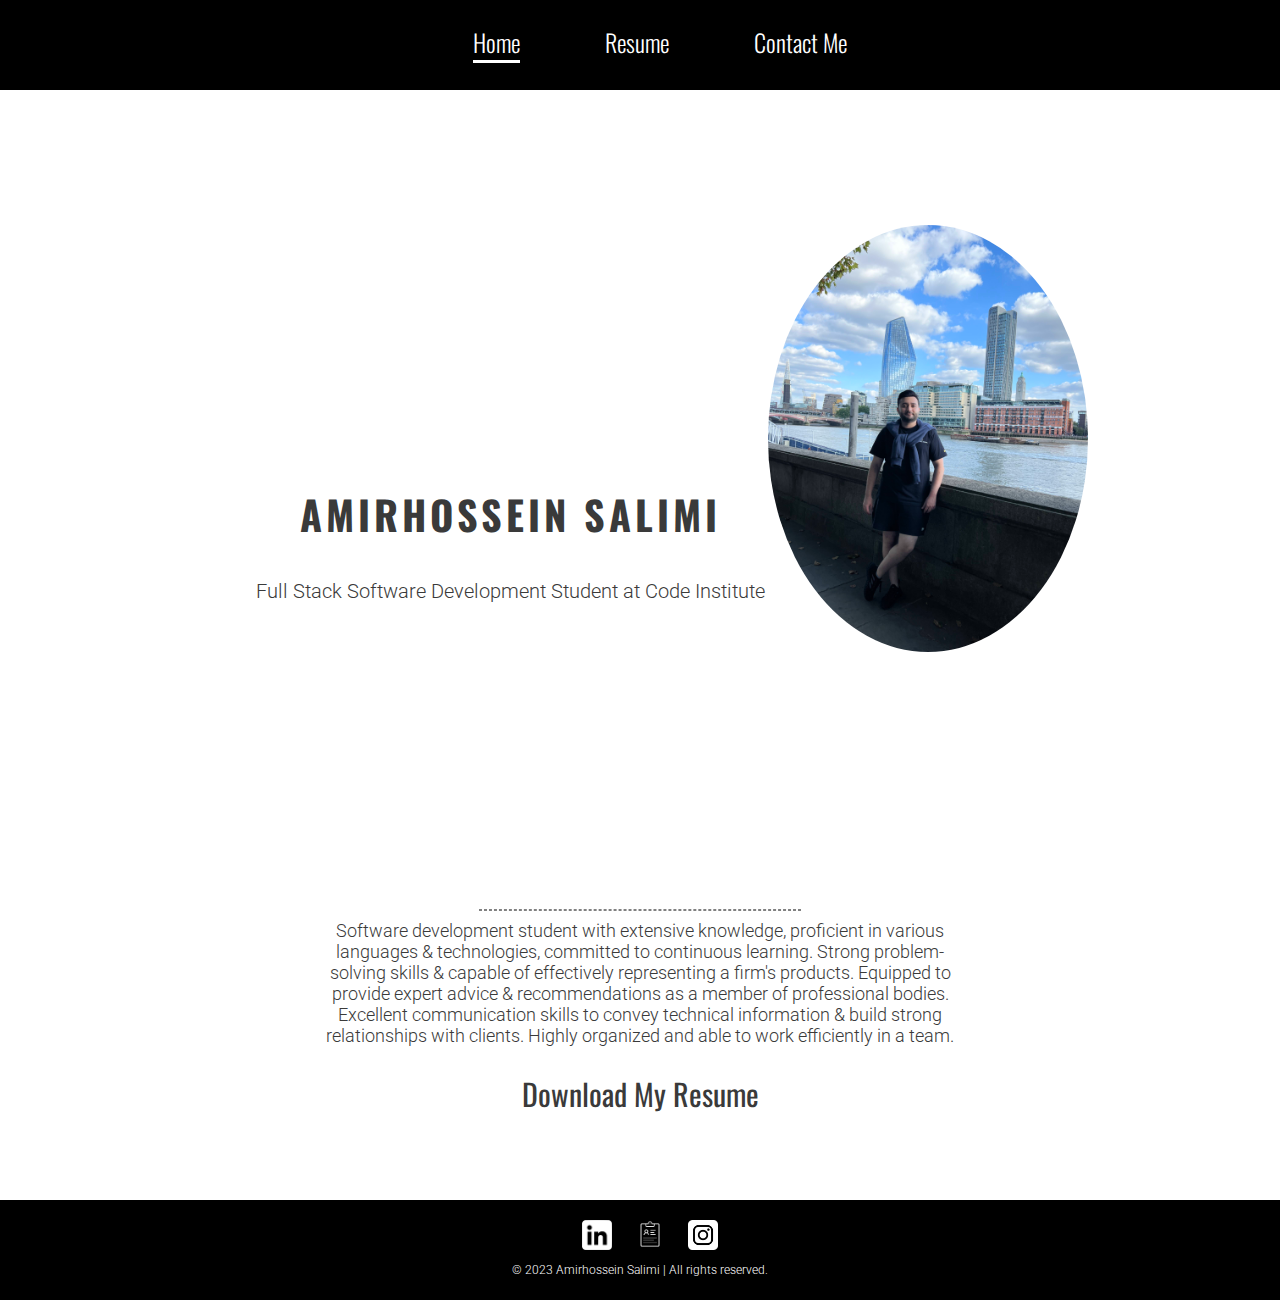
==== index.html @ 5db620be "add links and change backhround color" ====
<!DOCTYPE html>
<html lang="en">

<head>
    <meta charset="UTF-8">
    <meta http-equiv="X-UA-Compatible" content="IE=edge">
    <meta name="viewport" content="width=device-width, initial-scale=1.0">
    <meta name="description" content="Amirhossein Salimi's Resume">
    <meta name="Amirhossein Salimi, Amir, Salimi, Resume, CV, Full-stack developer, student, code institute">
    <link rel="stylesheet" href="assets/css/style.css">
    <title>Amir Salimi</title>
</head>

<body>
    <div>
        <header>
            <nav id="home-nav">
                <ul>
                    <li><a href="index.html" class="active">Home</a></li>
                    <li><a href="resume.html">Resume</a></li>
                    <li><a href="contact.html">Contact Me</a></li>
                </ul>
            </nav>
        </header>
    </div>
    <section id="banner">
        <div id="intro">
            <p>
                <h1 id="name">Amirhossein Salimi</h1>
            </p>
            <p>Full Stack Software Development Student at Code Institute</p>
        </div>
        <div><img src="assets/images/home.jpg" id="photo" alt="Me"></div>
    </section>
    <section id="bio">
        <hr>
        <div >
            <p>Software development student with extensive knowledge, proficient in various languages & technologies, committed to continuous learning. Strong problem-solving skills & capable of effectively representing a firm's products. Equipped to provide expert advice & recommendations as a member of professional bodies. Excellent communication skills to convey technical information & build strong relationships with clients. Highly organized and able to work efficiently in a team.</p>
            <p>
                <h2><a href="assets/cv/resume-amirhossein-salimi.pdf" target="_blank" class="dl">Download My Resume</a></h2>
            </p>
        </div>
    </section>
   
    <footer>
        <div class="footer" id="footer1">
            
            <a href="https://www.linkedin.com/in/amir-salimi/" target="_blank"><img src="assets/images/linkedin.png" class="icons" alt="Linkedin icon"></a>
            <a href="assets/cv/resume-amirhossein-salimi.pdf" target="_blank"><img src="assets/images/cv.png" class="icons"></a>
            <a href="https://www.instagram.com/amiirsalimi/" target="_blank"><img src="assets/images/instagram.png" class="icons" alt="Instagram icon"></a>
            <p class="copyright">© 2023 Amirhossein Salimi | All rights reserved.</p></div>
        </footer>
</body>

</html>
---- assets/css/style.css ----
@import url('https://fonts.googleapis.com/css2?family=Oswald&family=Roboto&display=swap');

body {
    font-family: Roboto, sans-serif;
    font-weight: 300;
    color: #3a3a3a;
    background-color: white;
    overflow-x: hidden;
    padding-bottom: 120px;
}

header {
    background-color: black;
    width: 100%;
    height: 10%;
    font-size: 24px;
    font-family: Oswald, sans-serif;
    position: absolute;
    top: 0; 
    left: 0;
}
nav ul {
    text-align: center;

}

nav li {
    
    margin-right: 40px;
    margin-left: 40px;
    display: inline-block;
    
}

nav a {
    text-decoration: none;
    color: #3a3a3a;
}


#name {
    line-height: 75px;
}



#banner {
    height: 1000px;
}

hr {
    width: 50%;
    border-style: dashed;
}

#name {
    font-family: Oswald, sans-serif;
    text-transform: uppercase;
    color: #3a3a3a;
    letter-spacing: 4px;
}

nav ul {
    text-align: center;

}

nav li {
    
    margin-right: 40px;
    margin-left: 40px;
    display: inline-block;
    
}

nav a {
    text-decoration: none;
    color: white;
}

nav a:hover {
    border-bottom: 3px dotted white;
}

.active {
    border-bottom: 3px solid white;
}

#photo {
    width: 25%;
    position: absolute;
    left: 60%;
    border-radius: 50%;
    top: 25%;
    animation: zoom-photo;
    animation-duration: 4s;
    animation-fill-mode: forwards;
    
}

@keyframes zoom-photo {
  from{
    transform: scale(1);
  }
  to{
    transform: scale(1.1);
  }
}
#intro {
    position: absolute;
    top: 50%;
    left: 20%;
    font-size: 20px;
    text-align: center;
    
  }

  #bio {
    max-width: 50%;
    text-align: center;
    position: absolute;
    left: 25%;
    font-size: 18px;
    height: 200px;
    top: 900px;
    
  }

  .footer {
    text-align: center;
    font-size: 12px;
    height: 100px;
  }

  .footer p {
    
    margin-top: 10px;
  }

  .icons {
    width: 30px;
    padding-top: 20px;
    padding-left: 20px;
  }

  #footer1 {
    position: absolute;
    background-color: black;
    width: 100%;
    top: 1200px;
    left: 0;
    color: white;
    
    
  }

  .resume {
    padding: 20px;
    font-family: Roboto, sans-serif;
    font-size: 16px;
    color: #3a3a3a;
    margin-top: 35%;
  }

  .uni {
    font-family: oswald, sans-serif;
    font-weight: bolder;
  }
  
  #banner2 {
    position: absolute;
    margin-bottom: 40px;
    height: 50%;
    width:100%;
    left: 0;
    top: 10%;
    font-size: x-large;
    text-align: center;
    letter-spacing: 4px;
    text-transform: uppercase;
    background-color: white;
  }

  #banner2 ul {
    list-style: none;
  }
  
  #photo2 {
    height: 100%;
    position: absolute;
    left: 0;
    opacity: 0;
    animation: appear;
    animation-duration: 5s;
    animation-fill-mode: forwards;
  }

  @keyframes appear {
    from { opacity: 0; } 
    to { opacity: 1; }
  }

  #name2 {
    font-family: oswald, sans-serif;
    font-size: 36px;
    padding-top: 50px;
  }
  
  p {
    margin: 5px 0;
  }
  
  
  
 
  
  h2 {
    font-family: oswald, sans-serif;
    font-size: 30px;
    margin-bottom: 20px;
    font-weight: bolder;
  }
  
  h3 {
    font-size: 20px;
    margin-bottom: 10px;
  }
  
  


  .section {
    width: 100%;
    text-align: center;
    margin-bottom: 40px;
    position: relative;
    top: 40px;
  }

  #edex {
    text-align: center;
    padding-top: 50px;
  }

  #edex > ul {
    text-align: left;
    list-style: disc;
    max-width: 60%;
    position: relative;
    left: 20%;
    line-height: 1.5;
  }

  #skills {
    text-align: center;
    padding-left: 20%;
    padding-right: 20%;
  }

  #one {
    float: left;
    list-style: none;
    line-height: 2;
    
  }

  #three {
    max-width: 20%;
    position: relative;
    left: 0;
    
  }

  #two {
    float: right;
    list-style: none;
    line-height: 2;
  }
  
  .dl {
    text-decoration: none;
    color: #3a3a3a;
  }

  .dl:hover {
    border-bottom: 3px dotted #3a3a3a;
  }

  #footer2 {
    background-color: black;
    width: 100%;
   left: 0;
    color: white;
    position: fixed;
    bottom: 0;
    left: 0;
    width: 100%;
  }

@media (max-width: 600px) {
    nav {
      font-size: 14px;
    }
    
    nav ul {
      text-align: center;
    }
  
    nav li {
      margin-right: 20px;
      margin-left: 20px;
    }

    #banner {
        max-height: 400px;
    }
    #intro {
        position: absolute;
        top: 33%;
        left: 20px;
        font-size: 10px;
        text-align: center;
      }
      #photo {
        width: 20%;
        position: absolute;
        left: 70%;
        border-radius: 50%;
        top: 30%;
      }

      #bio {
        max-width: 80%;
        left: 10%;
        font-size: 14px;
        top: 70%;
      }



      #footer1 {
        top: 100%;
      }
  }
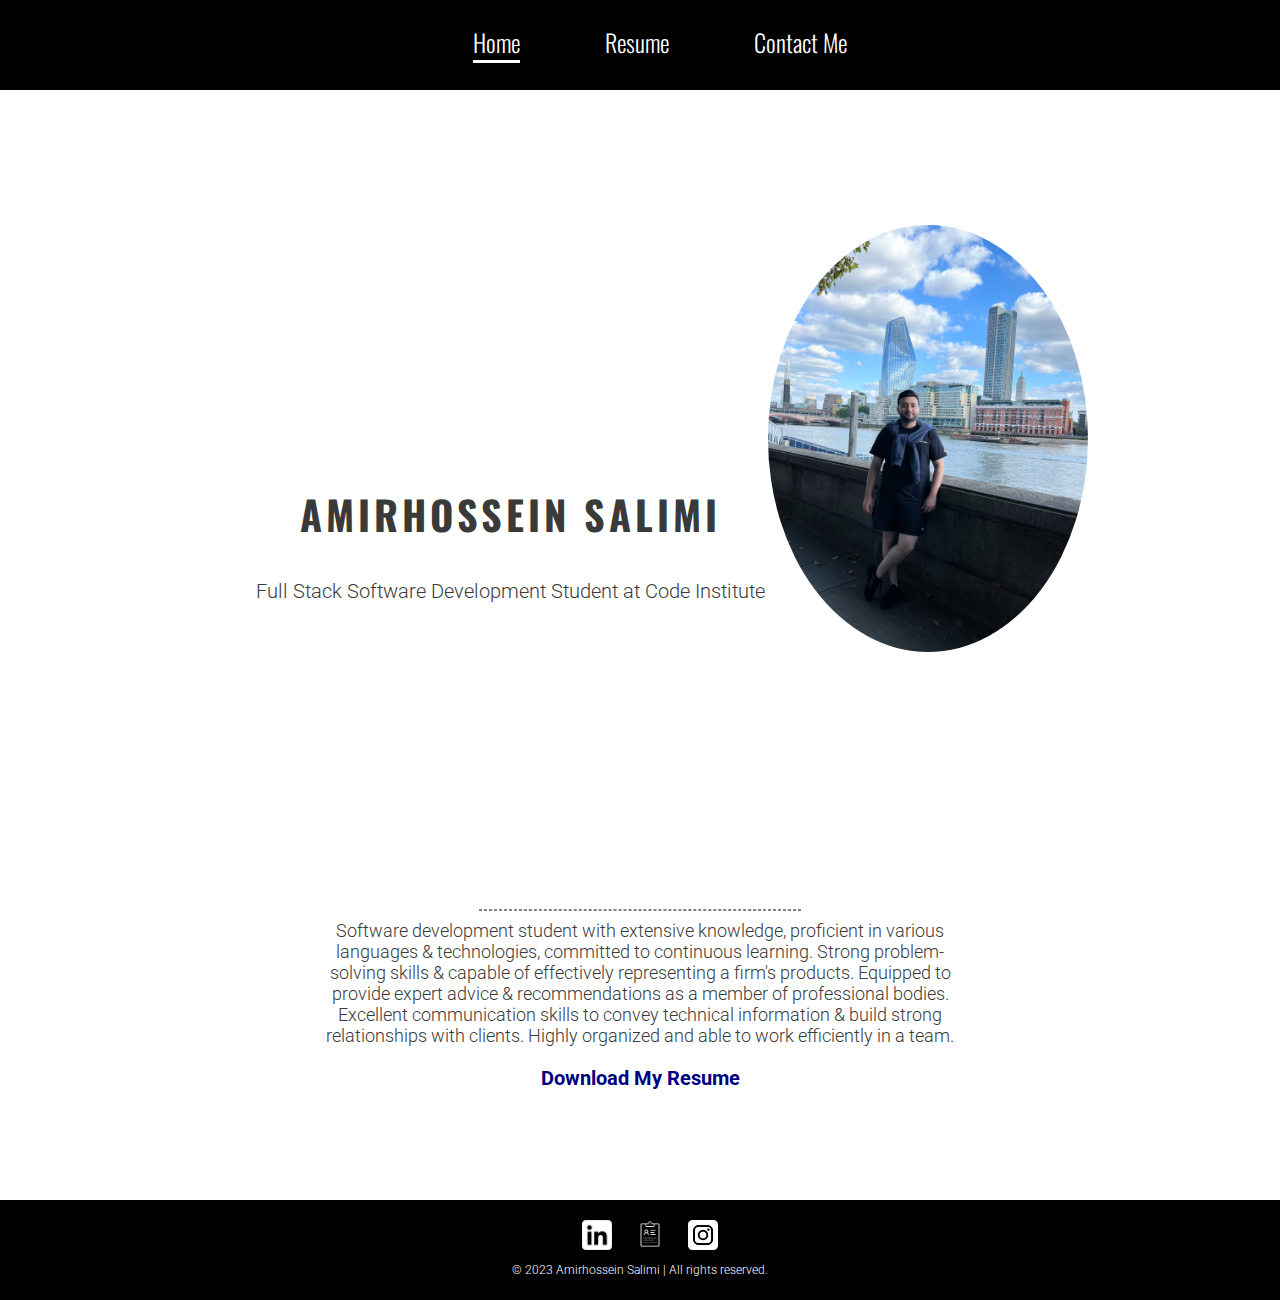
==== commit 743dd473: "little touches" ====
--- a/index.html
+++ b/index.html
@@ -37,7 +37,7 @@
         <div >
             <p>Software development student with extensive knowledge, proficient in various languages & technologies, committed to continuous learning. Strong problem-solving skills & capable of effectively representing a firm's products. Equipped to provide expert advice & recommendations as a member of professional bodies. Excellent communication skills to convey technical information & build strong relationships with clients. Highly organized and able to work efficiently in a team.</p>
             <p>
-                <h2><a href="assets/cv/resume-amirhossein-salimi.pdf" target="_blank" class="dl">Download My Resume</a></h2>
+                <h3><a href="assets/cv/resume-amirhossein-salimi.pdf" target="_blank" class="dl" style="color: navy">Download My Resume</a></h3>
             </p>
         </div>
     </section>
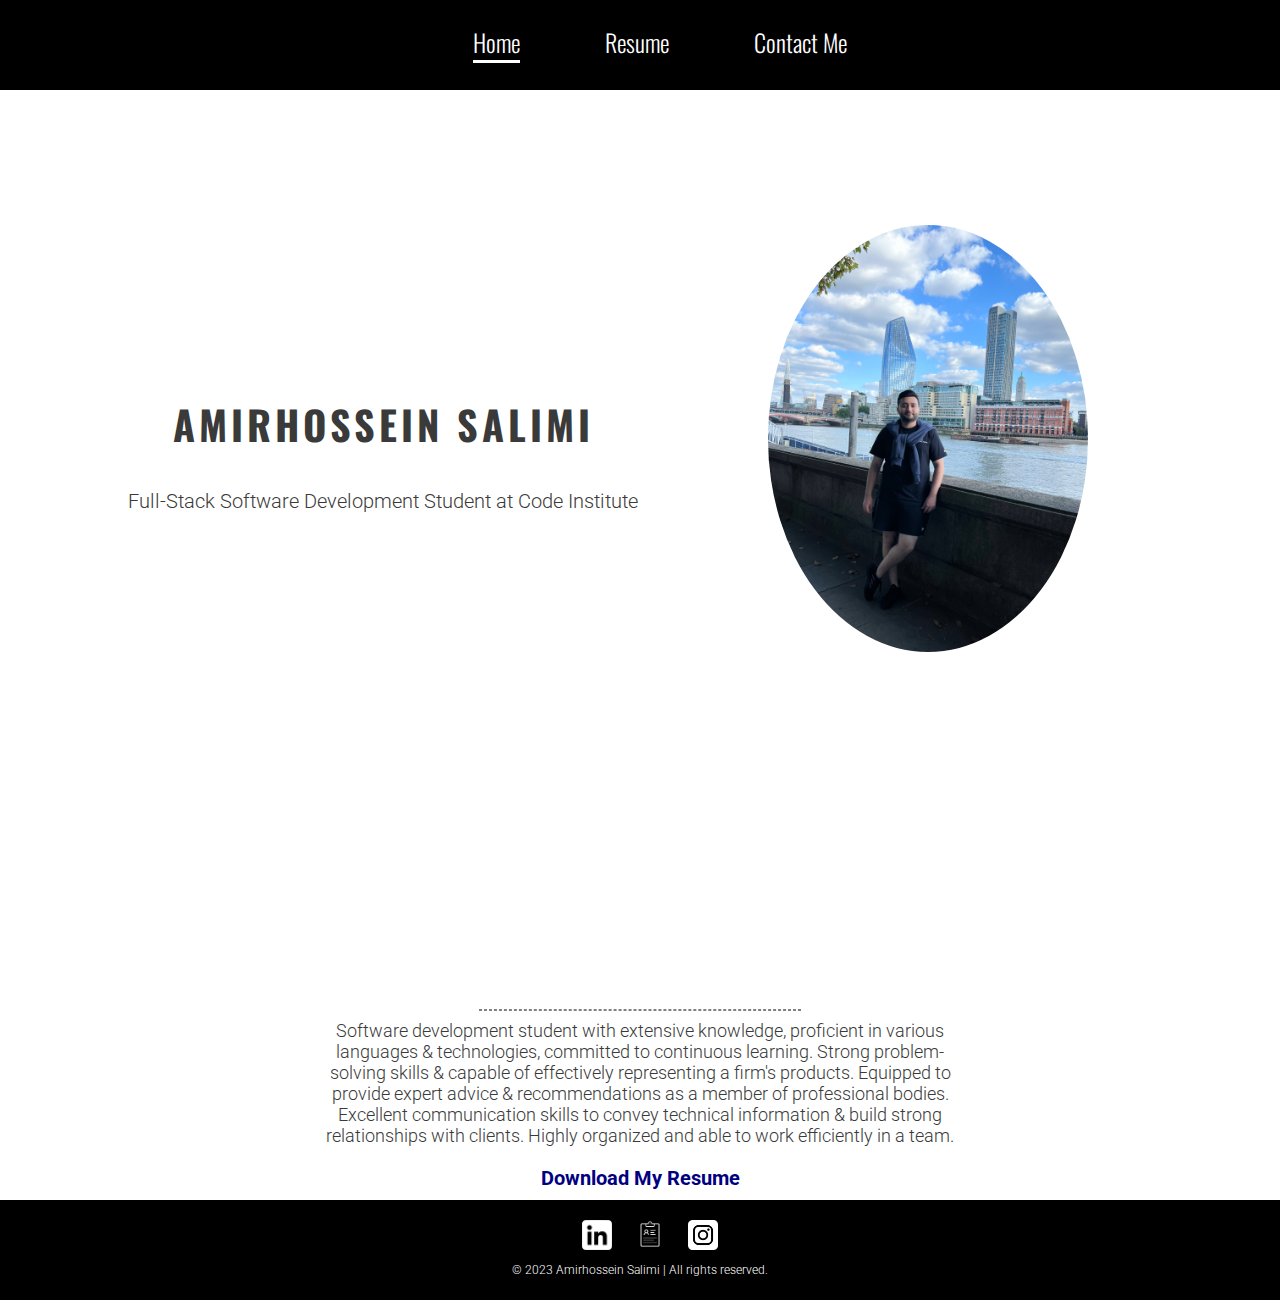
==== commit a2688dd3: "fix intros" ====
--- a/index.html
+++ b/index.html
@@ -28,7 +28,7 @@
             <p>
                 <h1 id="name">Amirhossein Salimi</h1>
             </p>
-            <p>Full Stack Software Development Student at Code Institute</p>
+            <p>Full-Stack Software Development Student at Code Institute</p>
         </div>
         <div><img src="assets/images/home.jpg" id="photo" alt="Me"></div>
     </section>
@@ -37,7 +37,7 @@
         <div >
             <p>Software development student with extensive knowledge, proficient in various languages & technologies, committed to continuous learning. Strong problem-solving skills & capable of effectively representing a firm's products. Equipped to provide expert advice & recommendations as a member of professional bodies. Excellent communication skills to convey technical information & build strong relationships with clients. Highly organized and able to work efficiently in a team.</p>
             <p>
-                <h3><a href="assets/cv/resume-amirhossein-salimi.pdf" target="_blank" class="dl" style="color: navy">Download My Resume</a></h3>
+                <h3><a href="assets/cv/resume-amirhossein-salimi.pdf" target="_blank" class="dl" style="color: navy" rel="noopener">Download My Resume</a></h3>
             </p>
         </div>
     </section>
@@ -45,9 +45,9 @@
     <footer>
         <div class="footer" id="footer1">
             
-            <a href="https://www.linkedin.com/in/amir-salimi/" target="_blank"><img src="assets/images/linkedin.png" class="icons" alt="Linkedin icon"></a>
-            <a href="assets/cv/resume-amirhossein-salimi.pdf" target="_blank"><img src="assets/images/cv.png" class="icons"></a>
-            <a href="https://www.instagram.com/amiirsalimi/" target="_blank"><img src="assets/images/instagram.png" class="icons" alt="Instagram icon"></a>
+            <a href="https://www.linkedin.com/in/amir-salimi/" target="_blank" rel="noopener"><img src="assets/images/linkedin.png" class="icons" alt="Linkedin icon"></a>
+            <a href="assets/cv/resume-amirhossein-salimi.pdf" target="_blank" rel="noopener"><img src="assets/images/cv.png" class="icons"></a>
+            <a href="https://www.instagram.com/amiirsalimi/" target="_blank" rel="noopener"><img src="assets/images/instagram.png" class="icons" alt="Instagram icon"></a>
             <p class="copyright">© 2023 Amirhossein Salimi | All rights reserved.</p></div>
         </footer>
 </body>
--- a/assets/css/style.css
+++ b/assets/css/style.css
@@ -88,12 +88,13 @@
 
 #photo {
     width: 25%;
+    
     position: absolute;
     left: 60%;
     border-radius: 50%;
     top: 25%;
     animation: zoom-photo;
-    animation-duration: 4s;
+    animation-duration: 5s;
     animation-fill-mode: forwards;
     
 }
@@ -108,8 +109,8 @@
 }
 #intro {
     position: absolute;
-    top: 50%;
-    left: 20%;
+    top: 40%;
+    left: 10%;
     font-size: 20px;
     text-align: center;
     
@@ -122,7 +123,7 @@
     left: 25%;
     font-size: 18px;
     height: 200px;
-    top: 900px;
+    top: 1000px;
     
   }
 
@@ -155,7 +156,7 @@
   }
 
   .resume {
-    padding: 20px;
+    padding: 100px;
     font-family: Roboto, sans-serif;
     font-size: 16px;
     color: #3a3a3a;
@@ -209,10 +210,7 @@
   p {
     margin: 5px 0;
   }
-  
-  
-  
- 
+
   
   h2 {
     font-family: oswald, sans-serif;
@@ -225,6 +223,13 @@
     font-size: 20px;
     margin-bottom: 10px;
   }
+
+  #intro2 {
+    padding-left: 200px;
+  }
+
+
+
   
   
 
@@ -297,50 +302,56 @@
     width: 100%;
   }
 
-@media (max-width: 600px) {
-    nav {
-      font-size: 14px;
-    }
-    
-    nav ul {
+ @media screen and (max-width: 1290px){
+  
+ }
+
+ @media screen and (max-width: 600px) {
+  nav {
+    font-size: 14px;
+  }
+  
+  nav ul {
+    text-align: center;
+  }
+
+  nav li {
+    margin-right: 20px;
+    margin-left: 20px;
+  }
+
+  #banner {
+      max-height: 400px;
+  }
+  #intro {
+      position: absolute;
+      top: 33%;
+      left: 20px;
+      font-size: 10px;
       text-align: center;
     }
-  
-    nav li {
-      margin-right: 20px;
-      margin-left: 20px;
+    #photo {
+      width: 20%;
+      position: absolute;
+      left: 70%;
+      border-radius: 50%;
+      top: 30%;
     }
 
-    #banner {
-        max-height: 400px;
+    #bio {
+      max-width: 80%;
+      left: 10%;
+      font-size: 14px;
+      top: 70%;
     }
-    #intro {
-        position: absolute;
-        top: 33%;
-        left: 20px;
-        font-size: 10px;
-        text-align: center;
-      }
-      #photo {
-        width: 20%;
-        position: absolute;
-        left: 70%;
-        border-radius: 50%;
-        top: 30%;
-      }
-
-      #bio {
-        max-width: 80%;
-        left: 10%;
-        font-size: 14px;
-        top: 70%;
-      }
-
-
-
-      #footer1 {
-        top: 100%;
-      }
-  }
+
+
+
+    #footer1 {
+      top: 100%;
+    }
+}
+    
+  
 
   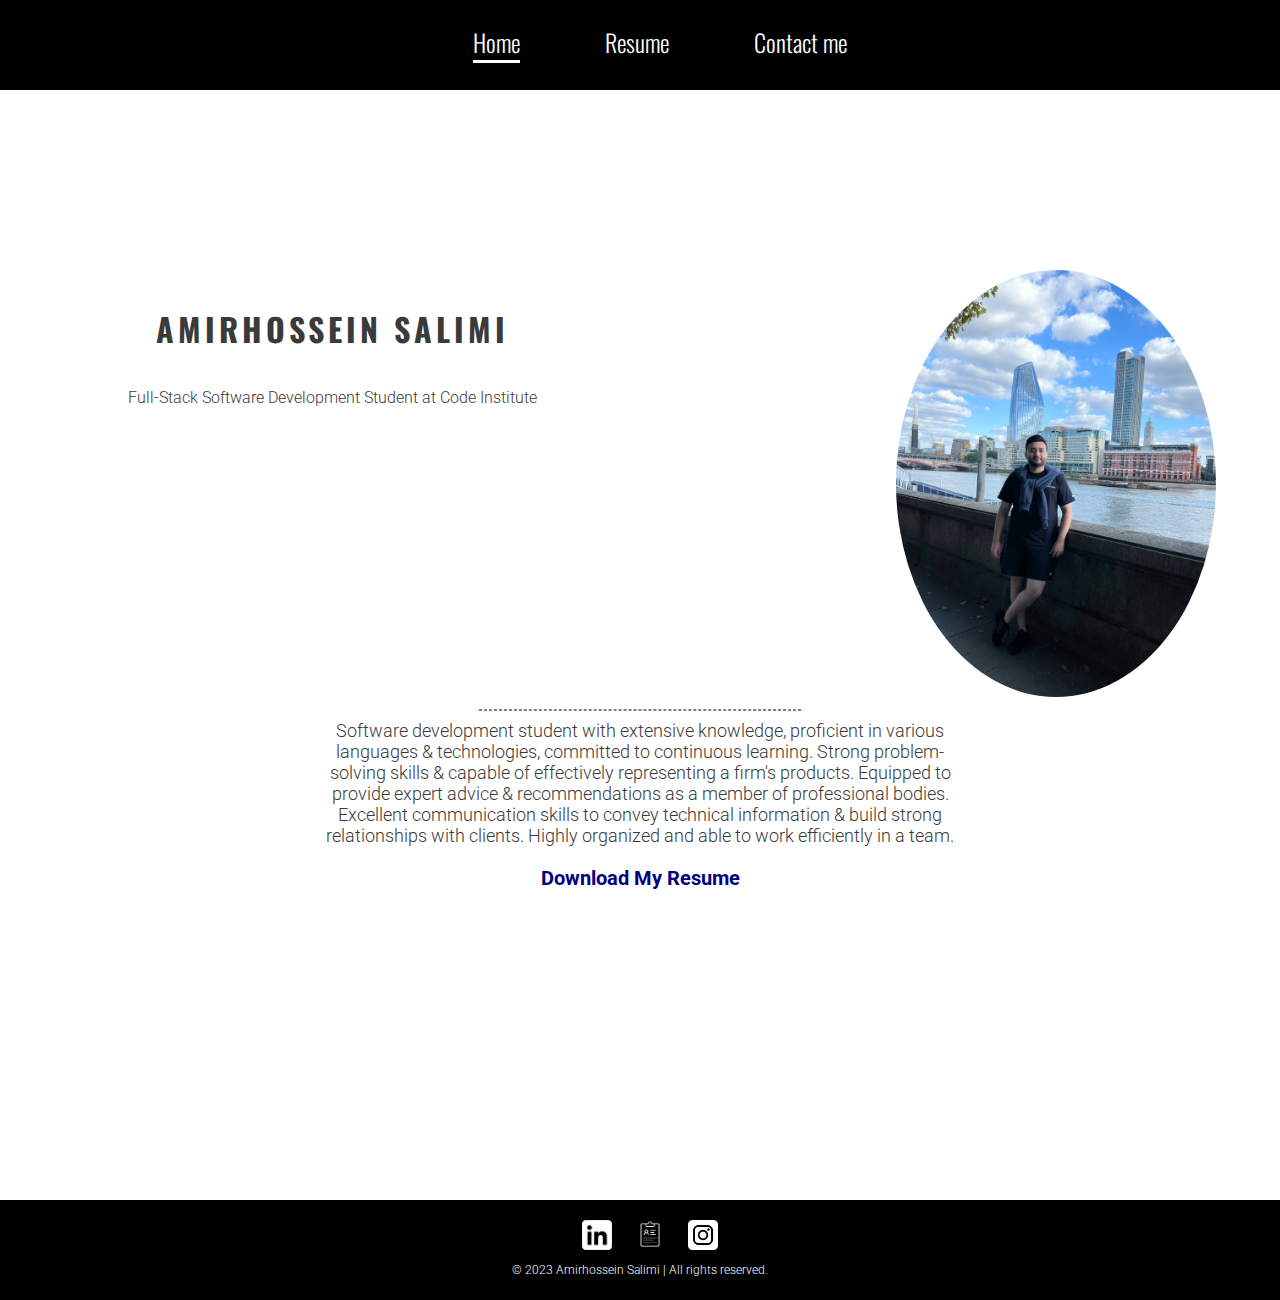
==== commit 516305c9: "responsive design for tablets" ====
--- a/index.html
+++ b/index.html
@@ -18,7 +18,7 @@
                 <ul>
                     <li><a href="index.html" class="active">Home</a></li>
                     <li><a href="resume.html">Resume</a></li>
-                    <li><a href="contact.html">Contact Me</a></li>
+                    <li><a href="contact.html">Contact me</a></li>
                 </ul>
             </nav>
         </header>
--- a/assets/css/style.css
+++ b/assets/css/style.css
@@ -156,7 +156,7 @@
   }
 
   .resume {
-    padding: 100px;
+    padding: 200px;
     font-family: Roboto, sans-serif;
     font-size: 16px;
     color: #3a3a3a;
@@ -303,7 +303,33 @@
   }
 
  @media screen and (max-width: 1290px){
-  
+  #intro {
+    font-size: 16px;
+    top: 30%;
+  }
+  #photo {
+    left: 70%;
+    top: 30%;
+  }
+  #bio {
+    top: 700px;
+    width: 70%;
+  }
+  #banner2 {
+    height: 30%;
+  }
+  #intro2 {
+    padding-right: 70px;
+    font-size: 12px;
+    padding-top: 50px;
+    float: right;
+  }
+  #name2 {
+    font-family: oswald, sans-serif;
+    font-size: 20px;
+    margin-bottom: 10px;
+    font-weight: bolder;
+  }
  }
 
  @media screen and (max-width: 600px) {
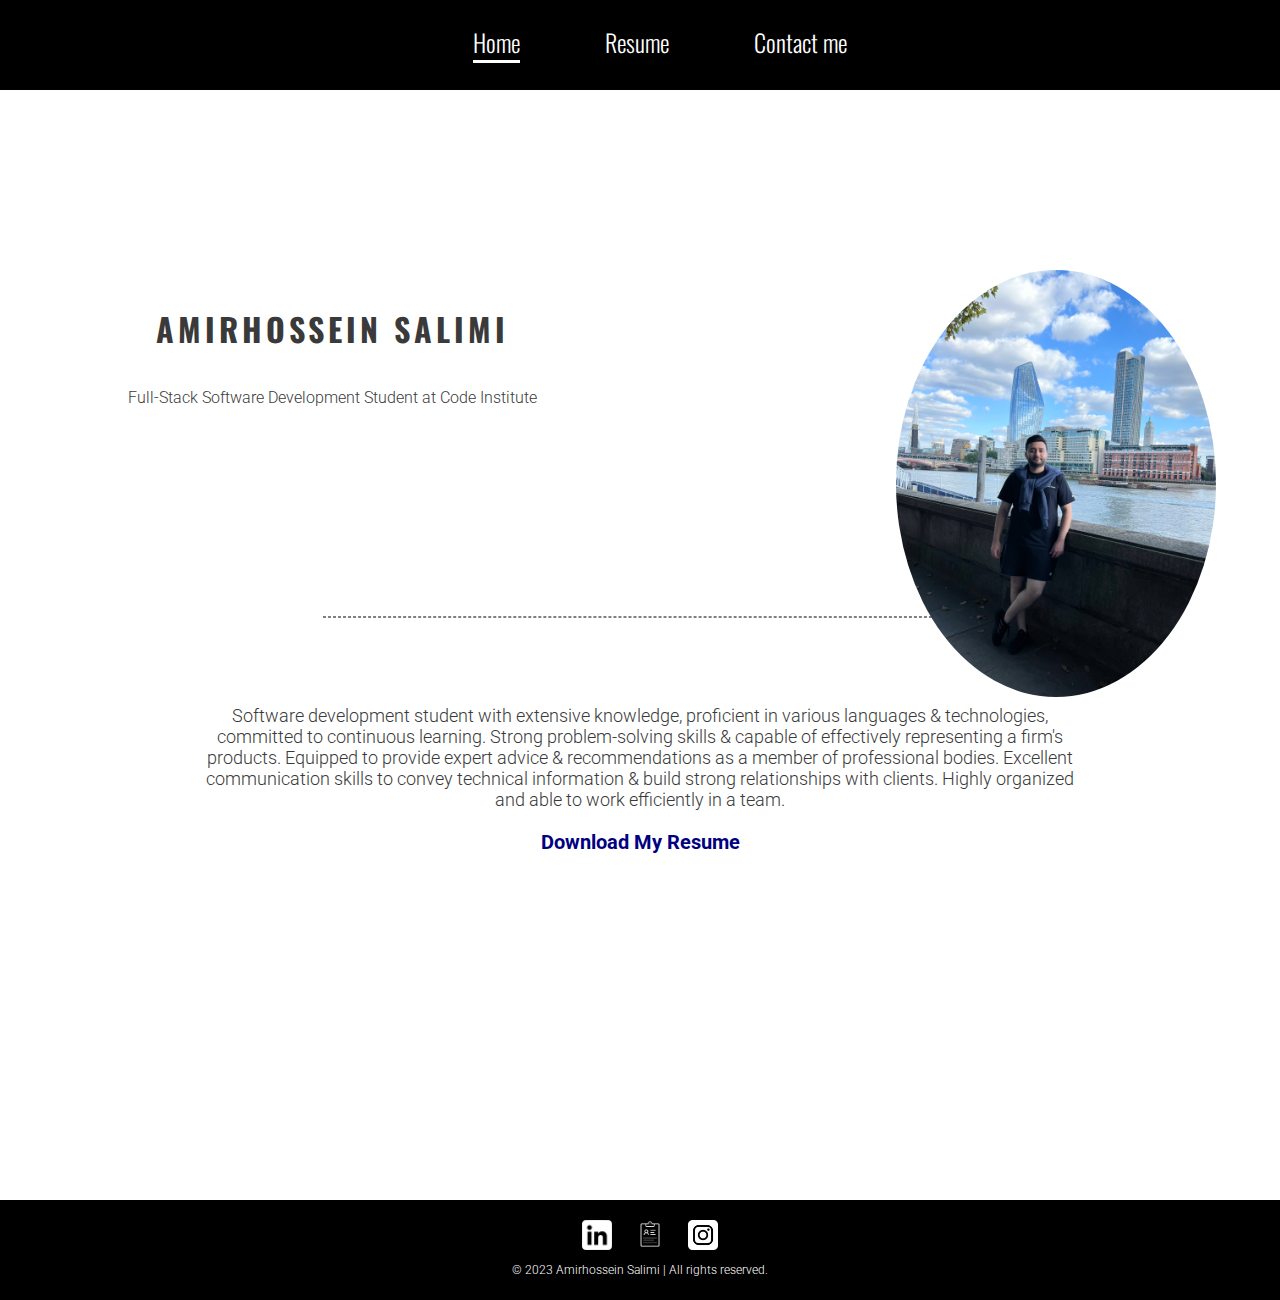
==== commit 234734fd: "fix bio" ====
--- a/index.html
+++ b/index.html
@@ -32,9 +32,9 @@
         </div>
         <div><img src="assets/images/home.jpg" id="photo" alt="Me"></div>
     </section>
-    <section id="bio">
+    <section>
         <hr>
-        <div >
+        <div id="bio">
             <p>Software development student with extensive knowledge, proficient in various languages & technologies, committed to continuous learning. Strong problem-solving skills & capable of effectively representing a firm's products. Equipped to provide expert advice & recommendations as a member of professional bodies. Excellent communication skills to convey technical information & build strong relationships with clients. Highly organized and able to work efficiently in a team.</p>
             <p>
                 <h3><a href="assets/cv/resume-amirhossein-salimi.pdf" target="_blank" class="dl" style="color: navy" rel="noopener">Download My Resume</a></h3>
--- a/assets/css/style.css
+++ b/assets/css/style.css
@@ -1,342 +1,403 @@
 @import url('https://fonts.googleapis.com/css2?family=Oswald&family=Roboto&display=swap');
 
 body {
-    font-family: Roboto, sans-serif;
-    font-weight: 300;
-    color: #3a3a3a;
-    background-color: white;
-    overflow-x: hidden;
-    padding-bottom: 120px;
+  font-family: Roboto, sans-serif;
+  font-weight: 300;
+  color: #3a3a3a;
+  background-color: white;
+  overflow-x: hidden;
+  padding-bottom: 120px;
 }
 
 header {
-    background-color: black;
-    width: 100%;
-    height: 10%;
-    font-size: 24px;
-    font-family: Oswald, sans-serif;
-    position: absolute;
-    top: 0; 
-    left: 0;
-}
+  background-color: black;
+  width: 100%;
+  height: 10%;
+  font-size: 24px;
+  font-family: Oswald, sans-serif;
+  position: absolute;
+  top: 0;
+  left: 0;
+}
+
 nav ul {
-    text-align: center;
+  text-align: center;
 
 }
 
 nav li {
-    
-    margin-right: 40px;
-    margin-left: 40px;
-    display: inline-block;
-    
+
+  margin-right: 40px;
+  margin-left: 40px;
+  display: inline-block;
+
 }
 
 nav a {
-    text-decoration: none;
-    color: #3a3a3a;
+  text-decoration: none;
+  color: #3a3a3a;
 }
 
 
 #name {
-    line-height: 75px;
+  line-height: 75px;
 }
 
 
 
 #banner {
-    height: 1000px;
+  height: 950px;
 }
 
 hr {
-    width: 50%;
-    border-style: dashed;
+  width: 50%;
+  border-style: dashed;
+  
 }
 
 #name {
-    font-family: Oswald, sans-serif;
-    text-transform: uppercase;
-    color: #3a3a3a;
-    letter-spacing: 4px;
+  font-family: Oswald, sans-serif;
+  text-transform: uppercase;
+  color: #3a3a3a;
+  letter-spacing: 4px;
 }
 
 nav ul {
-    text-align: center;
+  text-align: center;
 
 }
 
 nav li {
-    
-    margin-right: 40px;
-    margin-left: 40px;
-    display: inline-block;
-    
+
+  margin-right: 40px;
+  margin-left: 40px;
+  display: inline-block;
+
 }
 
 nav a {
-    text-decoration: none;
-    color: white;
+  text-decoration: none;
+  color: white;
 }
 
 nav a:hover {
-    border-bottom: 3px dotted white;
+  border-bottom: 3px dotted white;
 }
 
 .active {
-    border-bottom: 3px solid white;
+  border-bottom: 3px solid white;
 }
 
 #photo {
-    width: 25%;
-    
-    position: absolute;
-    left: 60%;
-    border-radius: 50%;
-    top: 25%;
-    animation: zoom-photo;
-    animation-duration: 5s;
-    animation-fill-mode: forwards;
-    
+  width: 25%;
+
+  position: absolute;
+  left: 60%;
+  border-radius: 50%;
+  top: 25%;
+  animation: zoom-photo;
+  animation-duration: 5s;
+  animation-fill-mode: forwards;
+
 }
 
 @keyframes zoom-photo {
-  from{
+  from {
     transform: scale(1);
   }
-  to{
+
+  to {
     transform: scale(1.1);
   }
 }
+
 #intro {
-    position: absolute;
-    top: 40%;
-    left: 10%;
-    font-size: 20px;
-    text-align: center;
-    
-  }
-
-  #bio {
-    max-width: 50%;
-    text-align: center;
-    position: absolute;
-    left: 25%;
-    font-size: 18px;
-    height: 200px;
-    top: 1000px;
-    
-  }
-
-  .footer {
-    text-align: center;
-    font-size: 12px;
-    height: 100px;
-  }
-
-  .footer p {
-    
-    margin-top: 10px;
-  }
-
-  .icons {
-    width: 30px;
-    padding-top: 20px;
-    padding-left: 20px;
-  }
-
-  #footer1 {
-    position: absolute;
-    background-color: black;
-    width: 100%;
-    top: 1200px;
-    left: 0;
-    color: white;
-    
-    
-  }
-
-  .resume {
-    padding: 200px;
-    font-family: Roboto, sans-serif;
-    font-size: 16px;
-    color: #3a3a3a;
-    margin-top: 35%;
-  }
-
-  .uni {
-    font-family: oswald, sans-serif;
-    font-weight: bolder;
-  }
+  position: absolute;
+  top: 40%;
+  left: 10%;
+  font-size: 20px;
+  text-align: center;
+
+}
+
+#bio {
+  max-width: 70%;
+  text-align: center;
+  position: absolute;
+  left: 15%;
+  font-size: 18px;
+  height: 200px;
+  top: 1000px;
   
-  #banner2 {
-    position: absolute;
-    margin-bottom: 40px;
-    height: 50%;
-    width:100%;
-    left: 0;
-    top: 10%;
-    font-size: x-large;
-    text-align: center;
-    letter-spacing: 4px;
-    text-transform: uppercase;
-    background-color: white;
-  }
-
-  #banner2 ul {
-    list-style: none;
-  }
+
+}
+
+.footer {
+  text-align: center;
+  font-size: 12px;
+  height: 100px;
+}
+
+.footer p {
+
+  margin-top: 10px;
+}
+
+.icons {
+  width: 30px;
+  padding-top: 20px;
+  padding-left: 20px;
+}
+
+#footer1 {
+  position: absolute;
+  background-color: black;
+  width: 100%;
+  top: 1200px;
+  left: 0;
+  color: white;
+
+
+}
+
+#resume {
+  padding: 200px;
+  font-family: Roboto, sans-serif;
+  font-size: 16px;
+  color: #3a3a3a;
+  margin-top: 35%;
+
+}
+
+.uni {
+  font-family: oswald, sans-serif;
+  font-weight: bolder;
+}
+
+#banner2 {
+  position: absolute;
+  margin-bottom: 40px;
+  height: 50%;
+  width: 100%;
+  left: 0;
+  top: 10%;
+  font-size: x-large;
+  text-align: center;
+  letter-spacing: 4px;
+  text-transform: uppercase;
+  background-color: white;
+}
+
+#banner2 ul {
+  list-style: none;
+}
+
+#photo2 {
+  height: 100%;
+  position: absolute;
+  left: 0;
+  opacity: 0;
+  animation: appear;
+  animation-duration: 5s;
+  animation-fill-mode: forwards;
+}
+
+@keyframes appear {
+  from {
+    opacity: 0;
+  }
+
+  to {
+    opacity: 1;
+  }
+}
+
+#name2 {
+  font-family: oswald, sans-serif;
+  font-size: 36px;
+  padding-top: 50px;
+}
+
+p {
+  margin: 5px 0;
+}
+
+
+h2 {
+  font-family: oswald, sans-serif;
+  font-size: 30px;
+  margin-bottom: 20px;
+  font-weight: bolder;
+}
+
+h3 {
+  font-size: 20px;
+  margin-bottom: 10px;
+}
+
+#intro2 {
+  padding-left: 200px;
+  padding-top: 100px;
+}
+
+
+
+
+
+
+
+.section {
+  width: 100%;
+  text-align: center;
+  margin-bottom: 40px;
+  position: relative;
+  top: 40px;
+}
+
+#edex {
+  text-align: center;
+  padding-top: 50px;
+}
+
+#edex>ul {
+  text-align: left;
+  list-style: disc;
+  max-width: 60%;
+  position: relative;
+  left: 20%;
+  line-height: 1.5;
+}
+
+#skills {
+  text-align: center;
+  padding-left: 20%;
+  padding-right: 20%;
+}
+
+#one {
+  float: left;
+  list-style: none;
+  line-height: 2;
+
+}
+
+#three {
+  max-width: 20%;
+  position: relative;
+  left: 0;
+
+}
+
+#two {
+  float: right;
+  list-style: none;
+  line-height: 2;
+}
+
+.dl {
+  text-decoration: none;
+  color: #3a3a3a;
+}
+
+.dl:hover {
+  border-bottom: 3px dotted #3a3a3a;
+}
+
+#footer2 {
+  background-color: black;
+  width: 100%;
+  left: 0;
+  color: white;
+  position: fixed;
+  bottom: 0;
+  left: 0;
+  width: 100%;
+}
+
+#contact {
+  text-align: center;
+  position: absolute;
+  top: 200px;
+  float: left;
   
-  #photo2 {
-    height: 100%;
-    position: absolute;
-    left: 0;
-    opacity: 0;
-    animation: appear;
-    animation-duration: 5s;
-    animation-fill-mode: forwards;
-  }
-
-  @keyframes appear {
-    from { opacity: 0; } 
-    to { opacity: 1; }
-  }
-
-  #name2 {
-    font-family: oswald, sans-serif;
-    font-size: 36px;
-    padding-top: 50px;
-  }
-  
-  p {
-    margin: 5px 0;
-  }
-
-  
-  h2 {
-    font-family: oswald, sans-serif;
-    font-size: 30px;
-    margin-bottom: 20px;
-    font-weight: bolder;
-  }
-  
-  h3 {
-    font-size: 20px;
-    margin-bottom: 10px;
-  }
-
-  #intro2 {
-    padding-left: 200px;
-  }
-
-
-
-  
-  
-
-
-  .section {
-    width: 100%;
-    text-align: center;
-    margin-bottom: 40px;
-    position: relative;
-    top: 40px;
-  }
-
-  #edex {
-    text-align: center;
-    padding-top: 50px;
-  }
-
-  #edex > ul {
-    text-align: left;
-    list-style: disc;
-    max-width: 60%;
-    position: relative;
-    left: 20%;
-    line-height: 1.5;
-  }
-
-  #skills {
-    text-align: center;
-    padding-left: 20%;
-    padding-right: 20%;
-  }
-
-  #one {
-    float: left;
-    list-style: none;
-    line-height: 2;
-    
-  }
-
-  #three {
-    max-width: 20%;
-    position: relative;
-    left: 0;
-    
-  }
-
-  #two {
-    float: right;
-    list-style: none;
-    line-height: 2;
-  }
-  
-  .dl {
-    text-decoration: none;
-    color: #3a3a3a;
-  }
-
-  .dl:hover {
-    border-bottom: 3px dotted #3a3a3a;
-  }
-
-  #footer2 {
-    background-color: black;
-    width: 100%;
-   left: 0;
-    color: white;
-    position: fixed;
-    bottom: 0;
-    left: 0;
-    width: 100%;
-  }
-
- @media screen and (max-width: 1290px){
+}
+
+.input {
+  padding: 15px;
+}
+
+#send {
+  background-color: #3a3a3a;
+  color: white;
+  height: 30px;
+  width: 90px;
+}
+
+@media screen and (max-width: 1290px) {
   #intro {
     font-size: 16px;
     top: 30%;
   }
+
+  #banner {
+    max-height: 600px;
+  }
+
   #photo {
     left: 70%;
     top: 30%;
   }
+
   #bio {
     top: 700px;
     width: 70%;
   }
+
   #banner2 {
-    height: 30%;
-  }
+    height: 20%;
+  }
+
   #intro2 {
-    padding-right: 70px;
+    padding-right: 100px;
+    padding-left: 100px;
     font-size: 12px;
-    padding-top: 50px;
+    padding-top: 0px;
+    padding-bottom: 20px;
+    margin-top: 0px;
     float: right;
   }
+
   #name2 {
     font-family: oswald, sans-serif;
     font-size: 20px;
     margin-bottom: 10px;
     font-weight: bolder;
   }
- }
-
- @media screen and (max-width: 600px) {
+
+  #edex>ul {
+    max-width: 96%;
+    left: 2%
+  }
+
+  #one {
+    float: none;
+  }
+
+  #two {
+    float: none;
+  }
+
+  #three {
+    max-width: 40%;
+  }
+
+}
+
+@media screen and (max-width: 600px) {
   nav {
     font-size: 14px;
   }
-  
+
   nav ul {
     text-align: center;
   }
@@ -347,37 +408,63 @@
   }
 
   #banner {
-      max-height: 400px;
-  }
+    max-height: 400px;
+  }
+
   #intro {
-      position: absolute;
-      top: 33%;
-      left: 20px;
-      font-size: 10px;
-      text-align: center;
-    }
-    #photo {
-      width: 20%;
-      position: absolute;
-      left: 70%;
-      border-radius: 50%;
-      top: 30%;
-    }
-
-    #bio {
-      max-width: 80%;
-      left: 10%;
-      font-size: 14px;
-      top: 70%;
-    }
-
-
-
-    #footer1 {
-      top: 100%;
-    }
-}
+    position: absolute;
+    top: 33%;
+    left: 20px;
+    font-size: 10px;
+    text-align: center;
+  }
+
+  #photo {
+    width: 20%;
+    position: absolute;
+    left: 70%;
+    border-radius: 50%;
+    top: 30%;
+  }
+
+  #bio {
+    max-width: 80%;
+    left: 10%;
+    font-size: 12px;
+    top: 500px;
     
-  
-
-  +  }
+
+
+
+  #footer1 {
+    top: 100%;
+  }
+
+  #name2 {
+    font-size: 12px;
+  }
+
+  #intro2 {
+    text-align: left;
+    font-size: 10px;
+    padding-left: 20%;
+    padding-right: 0;
+    padding-top: 5px;
+    position: absolute;
+    top:100%;
+  }
+
+  #resume {
+    padding-left: 0;
+    padding-right: 0;
+  }
+
+  #banner2 {
+    height: 20%;
+  }
+
+  #photo2 {
+    left: 30%;
+  }
+}